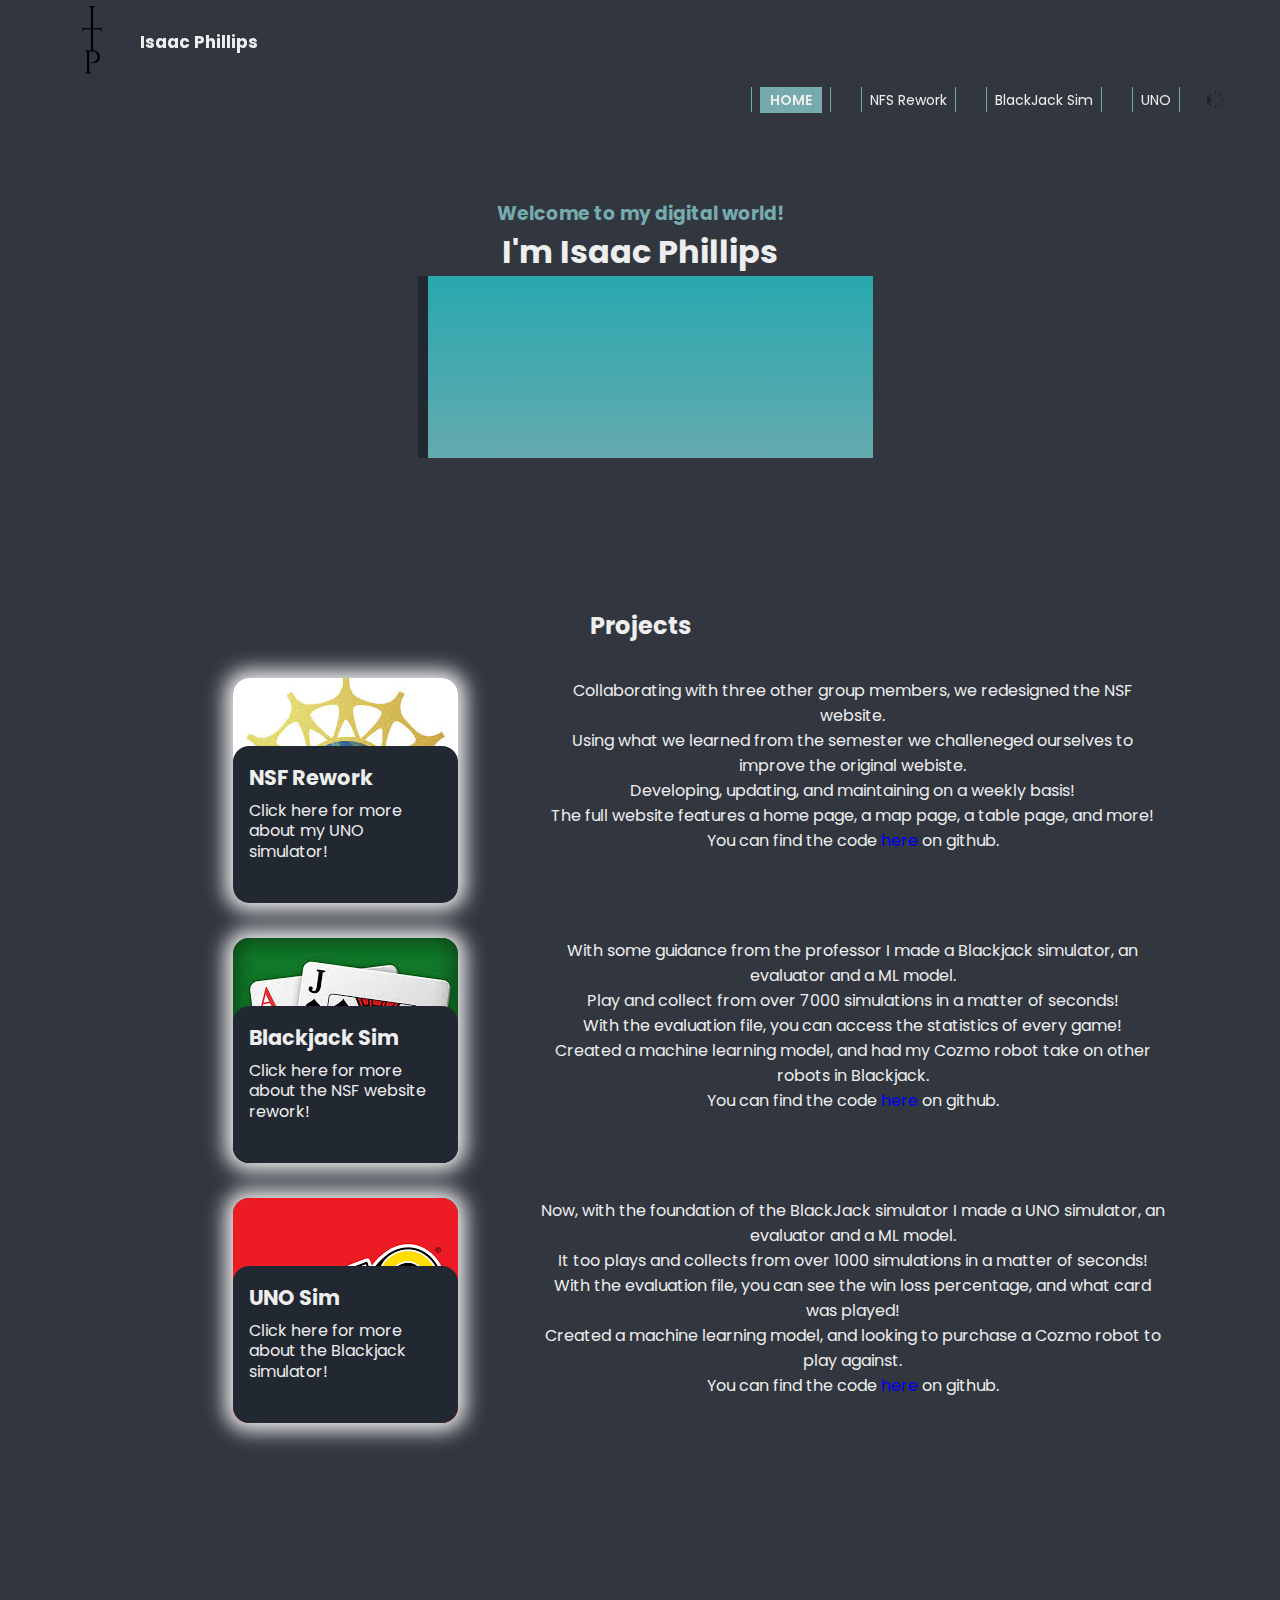
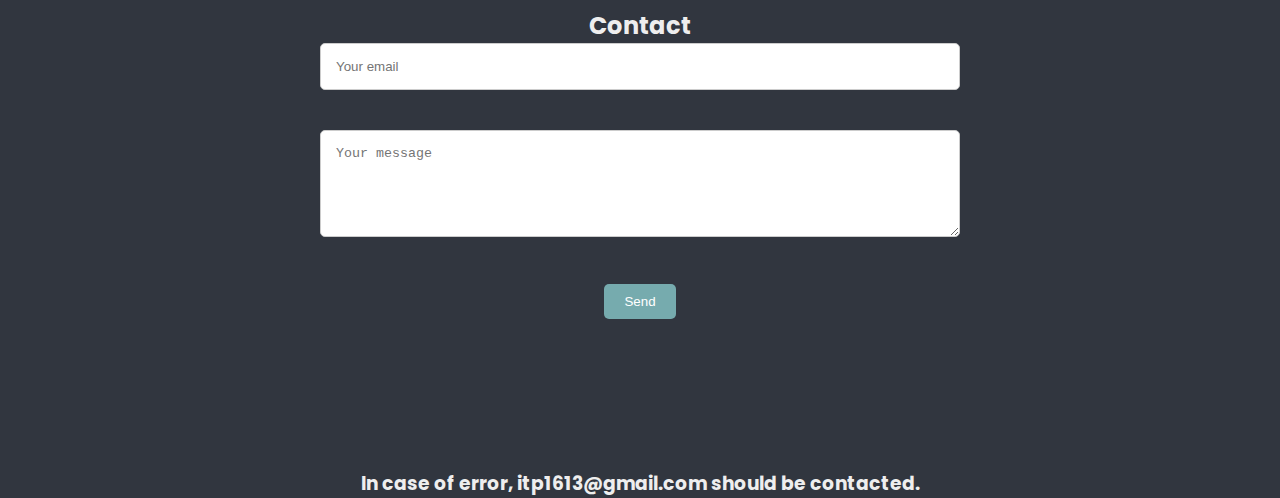
==== index.html @ abadc933 "Add files via upload" ====
<!DOCTYPE html>
<html lang="en">
<head>
    <meta charset="UTF-8">
    <meta name="viewport" content="width=device-width, initial-scale=1.0">
    <title>Digital Profile - Home</title>
    <link rel="stylesheet" href="styles.css">
     
    <link rel="stylesheet" href="https://cdnjs.cloudflare.com/ajax/libs/font-awesome/4.7.0/css/font-awesome.min.css">
    <link rel="shortcut icon " href="asset/L0.png" type ="image/x-icon"/>
    <link rel ="stylesheet" href="https://unpkg.com/boxicon@latest/css/boxicons.min.css"/>
    <link rel="stylesheet" href ="https://cdn.jsdelivr.net/npm/bootstrap-icon@1.10.4/font/bootstrap-icons.css"/>
</head>
<body>
    <div id ="main">
        <div class="header_navbar">
            <div class="hn_wrap" id="navbar">
                <a href="" class="hn_Logo">
                    <img src="ITP.png" alt="Logo" width="84" height="84"/>
                    <h1>Isaac Phillips</h1>
                </a>
                <div class="nav_menu">
                    <ul>
                        <li>
                            <a href="#" class="hnLink activeNH">HOME</a>
                        </li>
                        <li>
                            <a href="NSFPage.html" class="hnLink">NFS Rework</a>
                        </li>
                        <li>
                            <a href="BJSim.html" class="hnLink">BlackJack Sim</a>
                        </li>
                        <li>
                            <a href="UNOpg.html" class="hnLink">UNO</a>
                        </li>
                    </ul>
                    <label class="theme">
                        <input type="checkbox" checked="checked" class="input"/>
                        <svg
                            class="icon icon-sun"
                            fill="none"
                            height="24"
                            stroke="currentColor"
                            stroke-linecap="round"
                            stroke-linejoin="round"
                            stroke-width="2"
                            viewBox="0 0 24 24"
                            widtg="24"
                            >
                            <circle cs="12" cy="12" r="5"></circle>
                            <line x1="12" x2="12" y1="1" y2="3"></line>
                            <line x1="12" x2="12" y1="21" y2="23"></line>
                            <line x1="4.22" x2="5.64" y1="4.22" y2="5.64"></line>
                            <line x1="18.36" x2="19.78" y1="18.36" y2="19.78"></line>
                            <line x1="1" x2="3" y1="12" y2="12"></line>
                            <line x1="21" x2="23" y1="12" y2="12"></line>
                            <line x1="4.22" x2="5.64" y1="19.78" y2="18.36"></line>
                            <line x1="18.36" x2="19.78" y1="5.64" y2="4.22"></line>
                        </svg>
                        <svg class="icon icon-moon" viewbox="0 0 24 24">
                            <path d="m12.3 4.9c.4-.2.6-.7.5-1.1s-.6-.8-1.1-.8c-4.9.1-8.7 4.1-8.7 9 0 5 4 9 9 9 3.8 0 7.1-2.4 8.4-5.9.2-.4 0-.9-.4-1.2s-.9-.2-1.2.1c-1 .9-2.3 1.4-3.7 1.4-3.1 0-5.7-2.5-5.7-5.7 0-1.9 1.1-3.8 2.9-4.8zm2.8 12.5c.5 0 1 0 1.4-.1-1.2 1.1-2.8 1.7-3.9 0-7-3.1-7-7 0-2.5 1.4-4.8 3.5-6-.7 1.1-1 2.4-1 3.8-.1 4.2 3.4 7.6 7.6 7.6z"
                            ></path>
                        </svg>
                    </label>
                </div>
            </div>
        </div>
        <!-- First Section -->
        <div class="firstSection">
            <div class="fsWrap">
                <div class="fsText" id="particles-js">
                    <div class="fsTextWrap">
                        <h3>Welcome to my digital world!</h3>
                        <h1>I'm Isaac Phillips</h1>
                        <div class="fstyping">
                            <span class="fsTextType first-text">A Passionate</span>
                            <span class="fsTextType sec-text">Web Developer</span>
                        </div>
                        <div class="fsDescription">
                        <p>A recent graduate from the University of Iowa.</p>
                        <p>Bachlors in Informatics with a cognate in Art.</p>
                        <p>Passionate about building web applications and ML models.</p>
                        <p>Contact me on one of my social media platforms!</p>
                        </div>
                        <div class="fsSMCon">
                            <a href="https://github.com/IsaacTPhillips"><i class="fa fa-github"></i></a>
                            <a href="https://www.linkedin.com/in/isaac-phillips-0123b61ba/"><i class="fa fa-linkedin"></i></a>
                            <a href="https://www.facebook.com/isaac.phillips.75"><i class="fa fa-facebook"></i></a>
                            <a href="https://x.com/zeek1613"><i class="fa fa-twitter"></i></a>
                            <a href="https://www.instagram.com/isaac__phillips44/?next=%2F&hl=en"><i class="fa fa-instagram"></i></a>
                        </div>
                    </div>
                </div>
                <div class="fsIMGCon">
                    <div class="fsimgWrap">
                        <img src="asset/me.jpg" alt="ITP"/>
                    </div>
                </div>
            </div>
        </div>
        
        <div class="container"></div>
        <!-- Second section -->
            <div class="secondSection">
                <h2>Projects</h2>
                <div class="column">
                    <div class="card">
                        <div class="cardImg">
                            <img src="NSF.png" alt="img1">
                        </div>
                        <div class="cardTxt">
                            <p class="text-title">NSF Rework</p>
                            <p class="text-body">Click here for more about my UNO simulator!</p>
                        </div>
                    </div>
                    <div class="SsText">
                        <div class="cardDescription">
                            <div class="TxtBubl">
                                <p>Collaborating with three other group members, we redesigned the NSF website.
                                    <br>Using what we learned from the semester we challeneged ourselves to improve the original webiste.
                                    <br>Developing, updating, and maintaining on a weekly basis!
                                    <br>The full website features a home page, a map page, a table page, and more!
                                    <br>You can find the code <a href="https://github.com/IsaacTPhillips/NSF-Rework" class="hnLink">here</a> on github.
                                </p>
                            </div>
                        </div>
                    </div>
                </div>
                <div class="column">
                    <div class="card">
                        <div class="cardImg">
                            <img src="BlckJck.png" alt="img2">
                        </div>
                        <div class="cardTxt">
                            <p class="text-title">Blackjack Sim</p>
                            <p class="text-body">Click here for more about the NSF website rework!</p>
                        </div>
                    </div>
                    <div class="SsText">
                        <div class="cardDescription">
                            <div class="TxtBubl">
                                <p>With some guidance from the professor I made a Blackjack simulator, an evaluator and a ML model.
                                    <br>Play and collect from over 7000 simulations in a matter of seconds!
                                    <br>With the evaluation file, you can access the statistics of every game!
                                    <br>Created a machine learning model, and had my Cozmo robot take on other robots in Blackjack.
                                    <br>You can find the code <a href="https://github.com/IsaacTPhillips/Blackjack" class="hnLink">here</a> on github.
                                </p>
                            </div>
                        </div>
                    </div>
                </div>
                <div class="column">
                    <div class="card">
                        <div class="cardImg">
                            <img src="UNO.png" alt="img3">
                        </div>
                        <div class="cardTxt">
                            <p class="text-title">UNO Sim</p>
                            <p class="text-body">Click here for more about the Blackjack simulator!</p>
                        </div>
                    </div>
                    <div class="SsText">
                        <div class="cardDescription">
                            <div class="TxtBubl">
                                <p>Now, with the foundation of the BlackJack simulator I made a UNO simulator, an evaluator and a ML model.
                                    <br>It too plays and collects from over 1000 simulations in a matter of seconds!
                                    <br>With the evaluation file, you can see the win loss percentage, and what card was played!
                                    <br>Created a machine learning model, and looking to purchase a Cozmo robot to play against.
                                    <br>You can find the code <a href="https://github.com/IsaacTPhillips/UNO" class="hnLink">here</a> on github.
                                </p>
                            </div>
                        </div>
                    </div>
                </div>
            </div>

            <!-- Third section 
            <div class="thirdSection">
                <div class="tsText">
                <h2>Resume</h2>
                <p>You can download my resume <a href="path_to_rez.pdf" download="resume.pdf">here</a></p>
            </div>
           </div>-->

           <!-- FourthSection -->
            <!-- Contact. Email and message sent to my email usign PHP -->
           <div class="fourthSection">
                <h2>Contact</h2>
                <form class="contact-form" action="send_email.php" method="POST">
                    <input type="email" name="email" placeholder="Your email" required>
                    <textarea name="message" rows="5" placeholder="Your message" required></textarea>
                    <div class="pos">
                        <button type="submit">Send</button>
                    </div>
                </form>
                <h3>In case of error, itp1613@gmail.com should be contacted.</h3>
           </div>
        </div>
    </div>
    <script src="particle script/particles.js"></script>
    <script src="particle script/app.js"></script>
    <script src="script.js"></script>
</body>
</html>
---- styles.css ----
@import url("https://fonts.googleapis.com/css2?family=Poppins:wght@300;400;500;600;700;800;900&display=swap");
* {
    border: none;
    outline: none;
    margin: 0;
    padding: 0;
    box-sizing: border-box;
    text-decoration: none;
    scroll-behavior: smooth;
}
body{
    background-color: #31363f;
    font-family: "Poppins", sans-serif;
}
::-webkit-scrollbar{
    width: 6px;
} 
::-webkit-scrollbar-track {
    background-color: #eeeeee;
}
::-webkit-scrollbar-thumb {
    background-color: #eeeeee;
}

.header_navbar {
    width: 100%;
    padding: 0 50px;
    position: sticky;
    top: 0;
    z-index: 999;
}
.hn_warp{
    width: 100%;
    height: 08px;
    position: relative;
    display: grid;
    grid-template-columns: 1fr 1fr 1fr;
    transition: 0.3s ease-in-out;
}
.hn_wrap.navbarActive{
    top: 10px;
    border: 2px solid #eeeeee;
    box-shadow: 4px 4xp #eeeeee;
    padding: 0 15px;
    background-color: #eeeeee;
}
/* Logo */
.hn_Logo{
    height: 100%;
    width: fit-content;
    display: flex;
    align-items: center;
    gap: 6px;
    color: #eeeeee;
}
.hn_Logo > h1{
    font-size: 17px;
}
.hn-Logo > img {
    width: 5px;
    height: 5px;
}
/* Nav */
.nav_menu{
    grid-column:2/4;
    display: flex;
    align-items: center;
    justify-content: flex-end;
    gap: 20px;
}
.nav_menu > ul{
    display: flex;
    gap: 30px;
}
.nav_menu > ul > li {
    list-style: none;
    border-left: 1px solid #76abae;
    border-right: 1px solid #76abae;
    padding: 0 8px;
}
.nav_menu > ul > li > a {
    font-size: 14px;
    color: #eeeeee;
    transition: 0.3s liner;
    position: relative;
}
.nav_menu > ul > li > a.activeNH{
    background-color: #76abae;
    color: #eeeeee;
    padding: 3px 10px;
    font-weight: 600;
}
.nav_menu > ul > li > a:hover {
    border-bottom: 1px solid #eeeeee;
    padding: 3px 10px;
}
.theme{
    position: relative;
    display: flex;
    justify-content: center;
    align-items: center;
    width: 30px;
    height: 30px;
    transition: 0.3s ease-in-out;
}
.thene:hover{
    border: 2px solid #eeeeee;
    box-shadow: 4px 4px #eeeeee;
}
.input {
    cursor: pointer;
    position: absolute;
    width: 100%;
    height: 100%;
    z-index: 10;
    opacity: 0;
}
.icon{
    position: absolute;
    top: calc(50% -13px);
    left: calc(50% -13px);
    width: 17px;
    height: 17px;
}
.icon,icon-moon{
    fill: #252525;
}
.icon.icon-sun{
    stroke: #252525;
    display: none;
}
.input:checked ~ .icon.icon-sun{
    display: block;
}
.input:checked ~ .icon.icon-moon{
    display: none;
}
.theme:active{
    box-shadow: 0px 0px #eeeeee;
    transform: translate(3px, 3px);
}
.firstSection{
    width: 100%;
    height: 100%;
    display: flex;
    align-items: center;
    justify-content: center;
    overflow: hidden;
    padding-top: 50px;
}
#particles-js > canvas {
    position: absolute;
    bottom: 0;
    left: 0;
}
.fsText {
    display: flex;
    align-items: center;
    justify-content: center;
    text-align: center;
    position: relative;
}
.fsTextWrap > h3{
    text-align: center;
    z-index: 10;
    color: #76abae;
    padding-top: 35px;
}
.fsTextWrap > h1{
    text-align: center;
    z-index: 10;
    color: #eeeeee;
}
.fstyping > span {
    text-align: center;
    color: #eeeeee;
    font-size: 20px;
}
.fsTextType > p {
    text-align: center;
    position: relative;
    color:#eeeeee;
    font-size: 30px;
}
.fsDescription > p {
    text-align: center;
    color: #eeeeee;
    font-size: 15px;
}
.fsTextType.sec-text:before{
    content: "";
    position: absolute;
    top: 5;
    left: 0;
    height: 80%;
    width: 100%;
    background: linear-gradient(to top, #76abae, #28a8af);
    border-left: 10px solid #222831;
    animation: animate 12s steps(128) infinite;
}
@keyframes animate {
    40%,
    60% {
        left: calc(100% + 4px);
    }
    100%{
        left: 0%;
    }
}
.fsIMGCon {
    display: flex;
    align-items: center;
    justify-content: center;
    overflow: hidden;
    position: relative;
}
.fsimgWrap{
    width: 100%;
    height: 100%;
    position: relative;
    z-index: 11;
}
.fsimgWrap > img {
    position: absolute;
    top: -40px;
    width: 100%;
}
.fsSMCon{
    display: flex;
    gap: 15px;
    margin-top: 20px;
    display: flex;
    align-items: center;
    justify-content: center;
}
.fa-linkedin {
    background: #76abae;
    color: white;
  }
.fa-twitter {
    background: #76abae;
    color: white;
}
.fsSMCon > a{
    width: 40px;
    height: 40px;
    font-size: 25px;
    color: #eeeeee;
    display: flex;
    align-items: center;
    justify-content: center;
    transition: 0.3s ease-in-out;
}
.fsSMCon > a:hover{
    border: 2px solid #eeeeee;
    box-shadow: 4px 4px #eeeeee;
    background-color: #222831;
}
#dcvbtn {
    padding: 0 16px;
    height: 40px;
    outline: none;
    border: 2ps solid #222831;
    color: #eeeeee;
    background-color: #76abae;
    font-weight: 600;
    cursor: pointer;
    margin-top: 15px;
    transition: 0.3s ease-in-out;
}
#dcvbtn:hover {
    box-shadow: 4px 4px #eeeeee;
}


/* Card CSS*/ 
.column{
    display: grid;
    justify-content: space-evenly;
    grid-template-columns: auto auto auto;
    padding-bottom: 35px;
    padding-left: 200px;
}
.secondSection > h2{
    text-align: center;
    padding-bottom: 35px;
    padding-top: 150px;
    color: #eeeeee;
}
.card {
    height: 225px;
    width: 225px;
    position: relative;
    transition: all 0.4s cubic-bezier(0.645, 0.045, 0.355, 1);
    border-radius: 16px;
    box-shadow: 0 0 20px 8px #eeeeee;
    overflow: hidden;
  }
  
   /*Image*/
.cardImg {
    height: 100%;
    width: 100%;
    position: absolute;
    transition: all 1s cubic-bezier(0.645, 0.045, 0.355, 1);
    background: #76abae;
    background: linear-gradient(to top, #76abae, #28a8af);
}
  
  /*Description */
.cardTxt {
    display: flex;
    position: absolute;
    gap: .5em;
    flex-direction: column;
    background-color: #222831;
    color: #eeeeee;
    height: 70%;
    bottom: 0;
    border-radius: 16px;
    transition: all 1s cubic-bezier(0.645, 0.045, 0.355, 1);
    padding: 1rem;
    
}
.SsText {
    display: flex;
    align-items: center;
    justify-content: center;
    position: relative;
}
.cardDescription{
    height: 225px;
    width: 725px;
    position: relative;
    transition: all 0.4s cubic-bezier(0.645, 0.045, 0.355, 1);
    border-radius: 16px;
    overflow: hidden;
    padding-left: 50px;
    padding-right:50px;
    display: flex;
    text-align: center;
    margin-right: auto;
    color: #eeeeee;
}
.txtBubl > p{
    color:#eeeeee;
    font-size: .5rem;
}
  /*Text*/
.text-title {
    font-size: 1.3rem;
    font-weight: 700;
}
  
.text-body {
    font-size: 1rem;
    line-height: 130%;
}
  
  /* Hover states */
.card:hover .cardTxt {
    transform: translateY(100%);
}
.thirdSection{
    padding-top: 25px;
}
.tsText > h2{
    text-align: center;
    padding-top: 35px;
    padding-bottom: 25px;
}

.fourthSection{
    text-align: center;
    padding-top: 150px;
    margin: auto;
    color: #eeeeee;
}
.fourthSection >h3 {
    padding-top: 150px;
}
.contact-form input,
.contact-form textarea {
    width: 50%;
    padding: 15px;
    margin-bottom: 40px;
    border: 1px solid #ccc;
    border-radius: 5px;
    
}
.poss{
    align-items: center;
    text-align: center;
    justify-content: center;
    margin-bottom: 25%;
}
.contact-form button {
    padding: 10px 20px;
    border: none;
    background-color: #76abae;
    color: #fff;
    border-radius: 5px;
    cursor: pointer;
}

/* Images for each project page*/
.dataPics{
    align-items: center;
    justify-content: center;
    height: 100%;
    width: 90%;
    transition: all 1s cubic-bezier(0.645, 0.045, 0.355, 1);
    background: #76abae;
    background: linear-gradient(to top, #76abae, #28a8af);

}

/* NSF page CSS */
.NRFirstSection{
    text-align: center;
    color: #eeeeee;
}

/* Blackjack page CSS */
.BJFirstSection{
    text-align: center;
    color: #eeeeee;
}
/* UNO page CSS */
.UNOFSection{
    text-align: center;
    color: #eeeeee;
    padding-top: 35px;
}
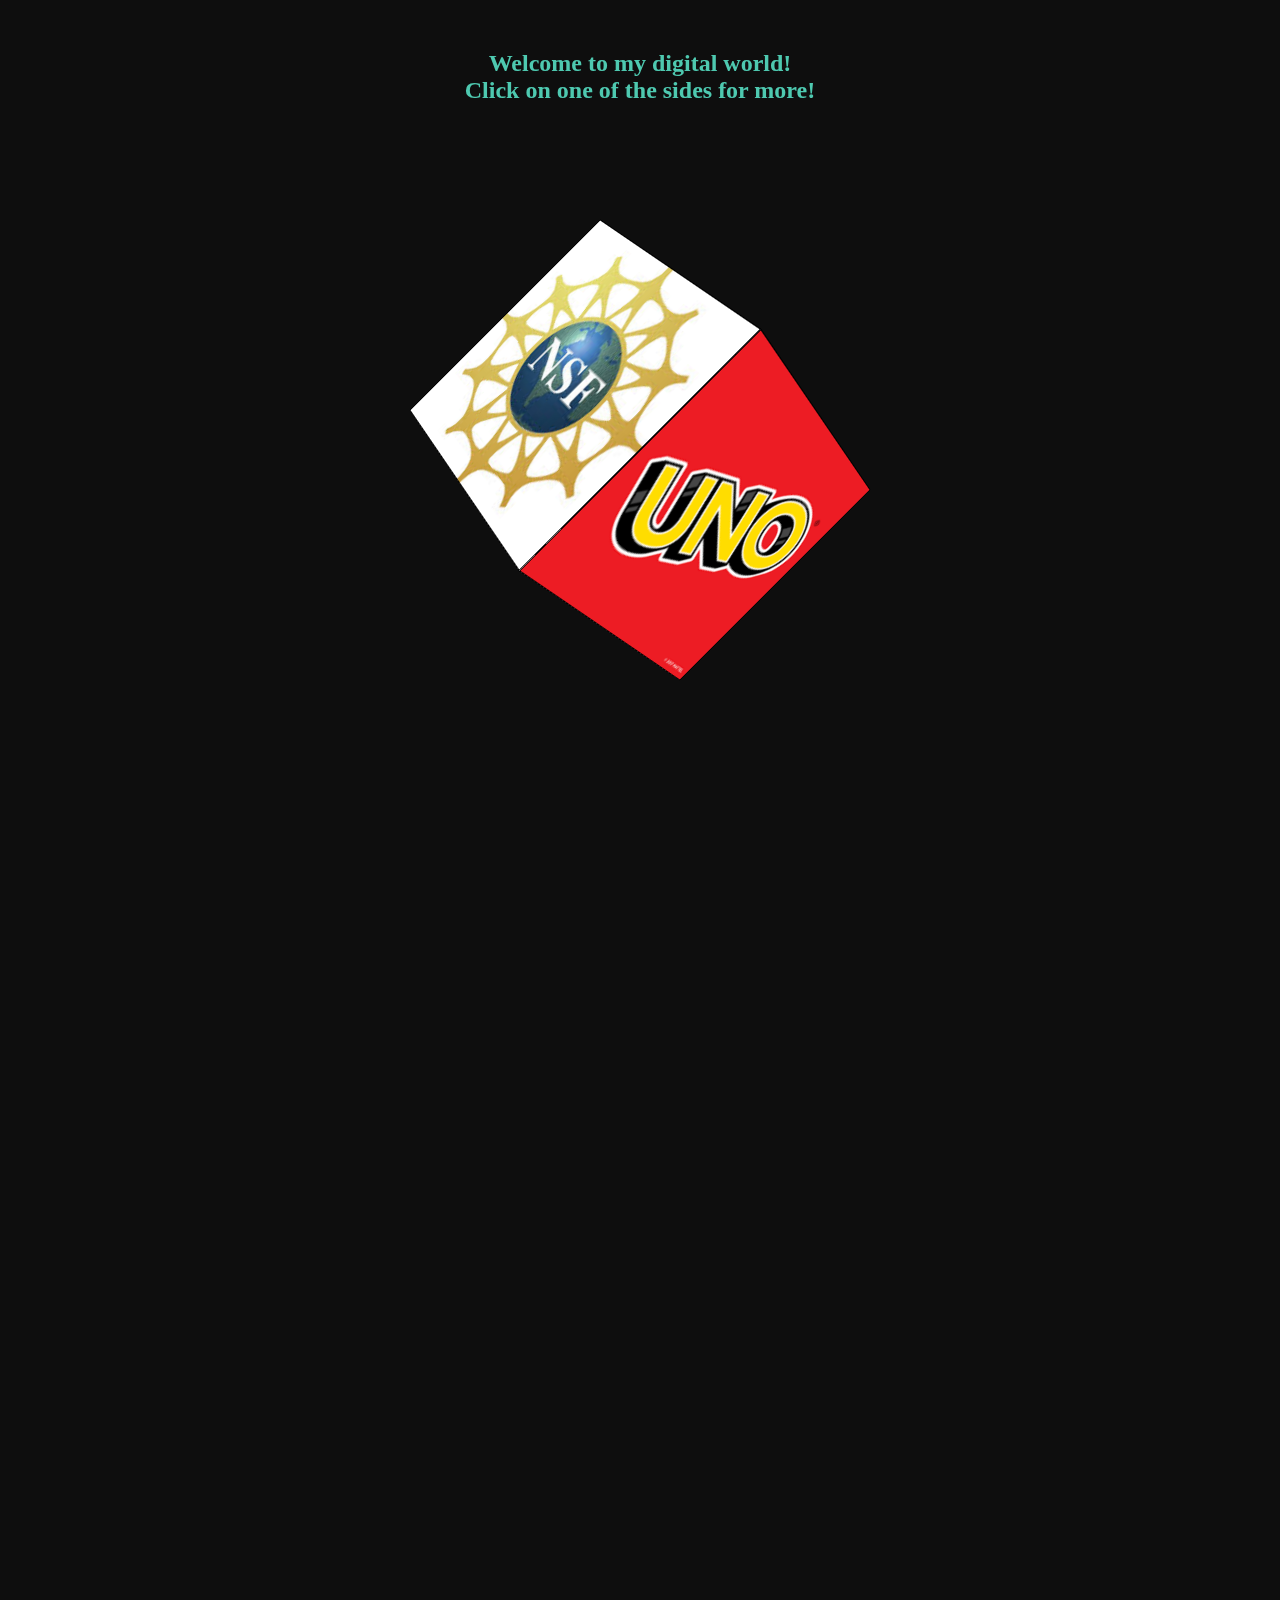
==== commit f78f72a1: "Add files via upload" ====
--- a/index.html
+++ b/index.html
@@ -5,202 +5,35 @@
     <meta name="viewport" content="width=device-width, initial-scale=1.0">
     <title>Digital Profile - Home</title>
     <link rel="stylesheet" href="styles.css">
-     
-    <link rel="stylesheet" href="https://cdnjs.cloudflare.com/ajax/libs/font-awesome/4.7.0/css/font-awesome.min.css">
-    <link rel="shortcut icon " href="asset/L0.png" type ="image/x-icon"/>
-    <link rel ="stylesheet" href="https://unpkg.com/boxicon@latest/css/boxicons.min.css"/>
-    <link rel="stylesheet" href ="https://cdn.jsdelivr.net/npm/bootstrap-icon@1.10.4/font/bootstrap-icons.css"/>
+     <div class="progress"></div>
 </head>
 <body>
-    <div id ="main">
-        <div class="header_navbar">
-            <div class="hn_wrap" id="navbar">
-                <a href="" class="hn_Logo">
-                    <img src="ITP.png" alt="Logo" width="84" height="84"/>
-                    <h1>Isaac Phillips</h1>
-                </a>
-                <div class="nav_menu">
-                    <ul>
-                        <li>
-                            <a href="#" class="hnLink activeNH">HOME</a>
-                        </li>
-                        <li>
-                            <a href="NSFPage.html" class="hnLink">NFS Rework</a>
-                        </li>
-                        <li>
-                            <a href="BJSim.html" class="hnLink">BlackJack Sim</a>
-                        </li>
-                        <li>
-                            <a href="UNOpg.html" class="hnLink">UNO</a>
-                        </li>
-                    </ul>
-                    <label class="theme">
-                        <input type="checkbox" checked="checked" class="input"/>
-                        <svg
-                            class="icon icon-sun"
-                            fill="none"
-                            height="24"
-                            stroke="currentColor"
-                            stroke-linecap="round"
-                            stroke-linejoin="round"
-                            stroke-width="2"
-                            viewBox="0 0 24 24"
-                            widtg="24"
-                            >
-                            <circle cs="12" cy="12" r="5"></circle>
-                            <line x1="12" x2="12" y1="1" y2="3"></line>
-                            <line x1="12" x2="12" y1="21" y2="23"></line>
-                            <line x1="4.22" x2="5.64" y1="4.22" y2="5.64"></line>
-                            <line x1="18.36" x2="19.78" y1="18.36" y2="19.78"></line>
-                            <line x1="1" x2="3" y1="12" y2="12"></line>
-                            <line x1="21" x2="23" y1="12" y2="12"></line>
-                            <line x1="4.22" x2="5.64" y1="19.78" y2="18.36"></line>
-                            <line x1="18.36" x2="19.78" y1="5.64" y2="4.22"></line>
-                        </svg>
-                        <svg class="icon icon-moon" viewbox="0 0 24 24">
-                            <path d="m12.3 4.9c.4-.2.6-.7.5-1.1s-.6-.8-1.1-.8c-4.9.1-8.7 4.1-8.7 9 0 5 4 9 9 9 3.8 0 7.1-2.4 8.4-5.9.2-.4 0-.9-.4-1.2s-.9-.2-1.2.1c-1 .9-2.3 1.4-3.7 1.4-3.1 0-5.7-2.5-5.7-5.7 0-1.9 1.1-3.8 2.9-4.8zm2.8 12.5c.5 0 1 0 1.4-.1-1.2 1.1-2.8 1.7-3.9 0-7-3.1-7-7 0-2.5 1.4-4.8 3.5-6-.7 1.1-1 2.4-1 3.8-.1 4.2 3.4 7.6 7.6 7.6z"
-                            ></path>
-                        </svg>
-                    </label>
-                </div>
-            </div>
-        </div>
-        <!-- First Section -->
-        <div class="firstSection">
-            <div class="fsWrap">
-                <div class="fsText" id="particles-js">
-                    <div class="fsTextWrap">
-                        <h3>Welcome to my digital world!</h3>
-                        <h1>I'm Isaac Phillips</h1>
-                        <div class="fstyping">
-                            <span class="fsTextType first-text">A Passionate</span>
-                            <span class="fsTextType sec-text">Web Developer</span>
-                        </div>
-                        <div class="fsDescription">
-                        <p>A recent graduate from the University of Iowa.</p>
-                        <p>Bachlors in Informatics with a cognate in Art.</p>
-                        <p>Passionate about building web applications and ML models.</p>
-                        <p>Contact me on one of my social media platforms!</p>
-                        </div>
-                        <div class="fsSMCon">
-                            <a href="https://github.com/IsaacTPhillips"><i class="fa fa-github"></i></a>
-                            <a href="https://www.linkedin.com/in/isaac-phillips-0123b61ba/"><i class="fa fa-linkedin"></i></a>
-                            <a href="https://www.facebook.com/isaac.phillips.75"><i class="fa fa-facebook"></i></a>
-                            <a href="https://x.com/zeek1613"><i class="fa fa-twitter"></i></a>
-                            <a href="https://www.instagram.com/isaac__phillips44/?next=%2F&hl=en"><i class="fa fa-instagram"></i></a>
-                        </div>
-                    </div>
-                </div>
-                <div class="fsIMGCon">
-                    <div class="fsimgWrap">
-                        <img src="asset/me.jpg" alt="ITP"/>
-                    </div>
-                </div>
-            </div>
-        </div>
-        
-        <div class="container"></div>
-        <!-- Second section -->
-            <div class="secondSection">
-                <h2>Projects</h2>
-                <div class="column">
-                    <div class="card">
-                        <div class="cardImg">
-                            <img src="NSF.png" alt="img1">
-                        </div>
-                        <div class="cardTxt">
-                            <p class="text-title">NSF Rework</p>
-                            <p class="text-body">Click here for more about my UNO simulator!</p>
-                        </div>
-                    </div>
-                    <div class="SsText">
-                        <div class="cardDescription">
-                            <div class="TxtBubl">
-                                <p>Collaborating with three other group members, we redesigned the NSF website.
-                                    <br>Using what we learned from the semester we challeneged ourselves to improve the original webiste.
-                                    <br>Developing, updating, and maintaining on a weekly basis!
-                                    <br>The full website features a home page, a map page, a table page, and more!
-                                    <br>You can find the code <a href="https://github.com/IsaacTPhillips/NSF-Rework" class="hnLink">here</a> on github.
-                                </p>
-                            </div>
-                        </div>
-                    </div>
-                </div>
-                <div class="column">
-                    <div class="card">
-                        <div class="cardImg">
-                            <img src="BlckJck.png" alt="img2">
-                        </div>
-                        <div class="cardTxt">
-                            <p class="text-title">Blackjack Sim</p>
-                            <p class="text-body">Click here for more about the NSF website rework!</p>
-                        </div>
-                    </div>
-                    <div class="SsText">
-                        <div class="cardDescription">
-                            <div class="TxtBubl">
-                                <p>With some guidance from the professor I made a Blackjack simulator, an evaluator and a ML model.
-                                    <br>Play and collect from over 7000 simulations in a matter of seconds!
-                                    <br>With the evaluation file, you can access the statistics of every game!
-                                    <br>Created a machine learning model, and had my Cozmo robot take on other robots in Blackjack.
-                                    <br>You can find the code <a href="https://github.com/IsaacTPhillips/Blackjack" class="hnLink">here</a> on github.
-                                </p>
-                            </div>
-                        </div>
-                    </div>
-                </div>
-                <div class="column">
-                    <div class="card">
-                        <div class="cardImg">
-                            <img src="UNO.png" alt="img3">
-                        </div>
-                        <div class="cardTxt">
-                            <p class="text-title">UNO Sim</p>
-                            <p class="text-body">Click here for more about the Blackjack simulator!</p>
-                        </div>
-                    </div>
-                    <div class="SsText">
-                        <div class="cardDescription">
-                            <div class="TxtBubl">
-                                <p>Now, with the foundation of the BlackJack simulator I made a UNO simulator, an evaluator and a ML model.
-                                    <br>It too plays and collects from over 1000 simulations in a matter of seconds!
-                                    <br>With the evaluation file, you can see the win loss percentage, and what card was played!
-                                    <br>Created a machine learning model, and looking to purchase a Cozmo robot to play against.
-                                    <br>You can find the code <a href="https://github.com/IsaacTPhillips/UNO" class="hnLink">here</a> on github.
-                                </p>
-                            </div>
-                        </div>
-                    </div>
-                </div>
-            </div>
-
-            <!-- Third section 
-            <div class="thirdSection">
-                <div class="tsText">
-                <h2>Resume</h2>
-                <p>You can download my resume <a href="path_to_rez.pdf" download="resume.pdf">here</a></p>
-            </div>
-           </div>-->
-
-           <!-- FourthSection -->
-            <!-- Contact. Email and message sent to my email usign PHP -->
-           <div class="fourthSection">
-                <h2>Contact</h2>
-                <form class="contact-form" action="send_email.php" method="POST">
-                    <input type="email" name="email" placeholder="Your email" required>
-                    <textarea name="message" rows="5" placeholder="Your message" required></textarea>
-                    <div class="pos">
-                        <button type="submit">Send</button>
-                    </div>
-                </form>
-                <h3>In case of error, itp1613@gmail.com should be contacted.</h3>
-           </div>
+    <div class="firstSection">
+        <h2>Welcome to my digital world!</h2>
+        <h2>Click on one of the sides for more!</h2>
+    </div>
+    <div class="cube-wrap">
+        <div class="cube">
+            <a href="aboutme.html" class="side top">
+                <img src="ITP.png" atl="itp">
+            </a>
+            <a href="aboutme.html" class="side bottom">
+                <img src="yinyang.png" atl="itp">
+            </a>
+            <a href="NSFPage.html" class="side front">
+                <img src="NSF.png" atl="itp">
+            </a>
+            <a href="blckjck.html" class="side back">
+                <img src="BlckJck.png" atl="itp">
+            </a>
+            <a href="uno.html" class="side left">
+                <img src="UNO.png" atl="itp">
+            </a>
+            <a href="aboutme.html" class="side right">
+                <img src="yinyang.png" atl="itp">
+            </a>
         </div>
     </div>
-    <script src="particle script/particles.js"></script>
-    <script src="particle script/app.js"></script>
     <script src="script.js"></script>
 </body>
-</html>
-                            
-
+</html>--- a/styles.css
+++ b/styles.css
@@ -8,427 +8,253 @@
     text-decoration: none;
     scroll-behavior: smooth;
 }
-body{
-    background-color: #31363f;
-    font-family: "Poppins", sans-serif;
-}
-::-webkit-scrollbar{
-    width: 6px;
-} 
-::-webkit-scrollbar-track {
-    background-color: #eeeeee;
-}
-::-webkit-scrollbar-thumb {
-    background-color: #eeeeee;
-}
-
-.header_navbar {
-    width: 100%;
-    padding: 0 50px;
+body {
+  padding: 0;
+  margin: 0;
+  min-height: 500vh;
+  background-color: #0e0e0e;
+  animation: body 1s linear;
+}
+.firstSection{
     position: sticky;
     top: 0;
-    z-index: 999;
-}
-.hn_warp{
-    width: 100%;
-    height: 08px;
-    position: relative;
-    display: grid;
-    grid-template-columns: 1fr 1fr 1fr;
-    transition: 0.3s ease-in-out;
-}
-.hn_wrap.navbarActive{
-    top: 10px;
-    border: 2px solid #eeeeee;
-    box-shadow: 4px 4xp #eeeeee;
-    padding: 0 15px;
-    background-color: #eeeeee;
-}
+    text-align: center;
+    padding-top: 50px;
+    z-index: 10;
+    color: #4EC9B0;
+}
+
 /* Logo */
 .hn_Logo{
-    height: 100%;
-    width: fit-content;
-    display: flex;
-    align-items: center;
-    gap: 6px;
-    color: #eeeeee;
+  height: 100%;
+  width: fit-content;
+  display: flex;
+  align-items: center;
+  gap: 6px;
+  color: #4EC9B0;
 }
 .hn_Logo > h1{
-    font-size: 17px;
+  font-size: 17px;
 }
 .hn-Logo > img {
-    width: 5px;
-    height: 5px;
+  width: 5px;
+  height: 5px;
 }
 /* Nav */
 .nav_menu{
-    grid-column:2/4;
-    display: flex;
-    align-items: center;
-    justify-content: flex-end;
-    gap: 20px;
+  grid-column:2/4;
+  display: flex;
+  align-items: center;
+  justify-content: flex-end;
+  gap: 20px;
 }
 .nav_menu > ul{
-    display: flex;
-    gap: 30px;
+  display: flex;
+  gap: 30px;
 }
 .nav_menu > ul > li {
-    list-style: none;
-    border-left: 1px solid #76abae;
-    border-right: 1px solid #76abae;
-    padding: 0 8px;
+  list-style: none;
+  border-left: 1px solid #4EC9B0;
+  border-right: 1px solid #4EC9B0;
+  padding: 0 8px;
 }
 .nav_menu > ul > li > a {
-    font-size: 14px;
-    color: #eeeeee;
-    transition: 0.3s liner;
-    position: relative;
+  font-size: 20px;
+  color: #4EC9B0;
+  transition: 0.3s liner;
+  position: relative;
 }
 .nav_menu > ul > li > a.activeNH{
-    background-color: #76abae;
-    color: #eeeeee;
-    padding: 3px 10px;
-    font-weight: 600;
+  background-color: #1d4940;
+  color: #4EC9B0;
+  padding: 3px 10px;
+  font-weight: 600;
 }
 .nav_menu > ul > li > a:hover {
-    border-bottom: 1px solid #eeeeee;
-    padding: 3px 10px;
-}
-.theme{
-    position: relative;
+  border-bottom: 1px solid #4EC9B0;
+  padding: 3px 10px;
+}
+/* @keyframes body {
+  to {
+    background-color: #4EC9B0;
+  }
+}
+  */
+.progress {
+  height: 3px;
+  width: 0%;
+  background-color: #fff;
+  position: fixed;
+  top: 0;
+  left: 0;
+  animation: progress 1s linear;
+}
+@keyframes progress {
+  to {
+    background-color: #4EC9B0;
+    width: 100%;
+  }
+}
+
+.cube-wrap {
+  --size: 30vmin;
+  position: fixed;
+  top: 50%;
+  left: 50%;
+  width: 0;
+  height: 0;
+  perspective: 100vmin;
+}
+.cube {
+  transform-style: preserve-3d;
+  transform: rotateX(0deg) rotateZ(45deg) rotateY(-45deg);
+  animation: cube 1s linear;
+}
+@keyframes cube {
+  to {
+    transform: rotateX(360deg) rotateZ(45deg) rotateY(-45deg);
+  }
+}
+
+.side {
+    position: absolute;
+    width: var(--size);
+    height: var(--size);
+    top: calc(var(--size) * -0.5);
+    left: calc(var(--size) * -0.5);
     display: flex;
     justify-content: center;
     align-items: center;
-    width: 30px;
-    height: 30px;
-    transition: 0.3s ease-in-out;
-}
-.thene:hover{
-    border: 2px solid #eeeeee;
-    box-shadow: 4px 4px #eeeeee;
-}
-.input {
-    cursor: pointer;
-    position: absolute;
-    width: 100%;
-    height: 100%;
-    z-index: 10;
-    opacity: 0;
-}
-.icon{
-    position: absolute;
-    top: calc(50% -13px);
-    left: calc(50% -13px);
-    width: 17px;
-    height: 17px;
-}
-.icon,icon-moon{
-    fill: #252525;
-}
-.icon.icon-sun{
-    stroke: #252525;
-    display: none;
-}
-.input:checked ~ .icon.icon-sun{
-    display: block;
-}
-.input:checked ~ .icon.icon-moon{
-    display: none;
-}
-.theme:active{
-    box-shadow: 0px 0px #eeeeee;
-    transform: translate(3px, 3px);
-}
-.firstSection{
-    width: 100%;
-    height: 100%;
-    display: flex;
-    align-items: center;
-    justify-content: center;
+    border: 1px solid #000000;
+    backface-visibility: visible;
     overflow: hidden;
-    padding-top: 50px;
-}
-#particles-js > canvas {
-    position: absolute;
-    bottom: 0;
-    left: 0;
-}
-.fsText {
-    display: flex;
-    align-items: center;
-    justify-content: center;
-    text-align: center;
-    position: relative;
-}
-.fsTextWrap > h3{
-    text-align: center;
-    z-index: 10;
-    color: #76abae;
-    padding-top: 35px;
-}
-.fsTextWrap > h1{
-    text-align: center;
-    z-index: 10;
-    color: #eeeeee;
-}
-.fstyping > span {
-    text-align: center;
-    color: #eeeeee;
-    font-size: 20px;
-}
-.fsTextType > p {
-    text-align: center;
-    position: relative;
-    color:#eeeeee;
-    font-size: 30px;
-}
-.fsDescription > p {
-    text-align: center;
-    color: #eeeeee;
-    font-size: 15px;
-}
-.fsTextType.sec-text:before{
-    content: "";
-    position: absolute;
-    top: 5;
-    left: 0;
-    height: 80%;
-    width: 100%;
-    background: linear-gradient(to top, #76abae, #28a8af);
-    border-left: 10px solid #222831;
-    animation: animate 12s steps(128) infinite;
-}
-@keyframes animate {
-    40%,
-    60% {
-        left: calc(100% + 4px);
-    }
-    100%{
-        left: 0%;
-    }
-}
-.fsIMGCon {
-    display: flex;
-    align-items: center;
-    justify-content: center;
-    overflow: hidden;
-    position: relative;
-}
-.fsimgWrap{
-    width: 100%;
-    height: 100%;
-    position: relative;
-    z-index: 11;
-}
-.fsimgWrap > img {
-    position: absolute;
-    top: -40px;
-    width: 100%;
+}
+.side img{
+  width: 100%;
+  height: 100%;
+  object-fit: cover;
+}
+.top {
+    background-color: #fff;
+    transform: rotateX(90deg) translateZ(calc(var(--size) * .5));
+}
+.bottom{
+    background-color: #999;
+    transform: rotateX(90deg) translateZ(calc(var(--size) * -.5));
+}
+.left {
+    background-color: #ccc;
+    transform: rotateY(90deg) translateZ(calc(var(--size) * .5));
+}
+.right {
+    background-color: #ddd;
+    transform: rotateY(90deg) translateZ(calc(var(--size) * -.5));
+}
+.front {
+    background-color: #aaa;
+    transform: translateZ(calc(var(--size) * .5));
+}
+.back {
+    background-color: #bbb;
+    transform: translateZ(calc(var(--size) * -.5)) scaleX(-1);
+}
+
+:root * {
+    /* Pause the animation */
+    animation-play-state: paused;
+    /* Bind the animation to scroll */
+    animation-delay: calc(var(--scroll) * -1s);
+    /* These last 2 properites clean up overshoot weirdness */
+    animation-iteration-count: 1;
+    animation-fill-mode: both;
 }
 .fsSMCon{
-    display: flex;
-    gap: 15px;
-    margin-top: 20px;
-    display: flex;
-    align-items: center;
-    justify-content: center;
+  position: sticky;
+  display: flex;
+  gap: 15px;
+  margin-top: 20px;
+  display: flex;
+  align-items: center;
+  justify-content: center;
 }
 .fa-linkedin {
-    background: #76abae;
-    color: white;
-  }
+  background: #76abae;
+  color: white;
+}
 .fa-twitter {
-    background: #76abae;
-    color: white;
+  background: #76abae;
+  color: white;
 }
 .fsSMCon > a{
-    width: 40px;
-    height: 40px;
-    font-size: 25px;
-    color: #eeeeee;
-    display: flex;
-    align-items: center;
-    justify-content: center;
-    transition: 0.3s ease-in-out;
+  width: 40px;
+  height: 40px;
+  font-size: 25px;
+  color: #eeeeee;
+  position: sticky;
+  display: flex;
+  align-items: center;
+  justify-content: center;
+  transition: 0.3s ease-in-out;
 }
 .fsSMCon > a:hover{
-    border: 2px solid #eeeeee;
-    box-shadow: 4px 4px #eeeeee;
-    background-color: #222831;
-}
-#dcvbtn {
-    padding: 0 16px;
-    height: 40px;
-    outline: none;
-    border: 2ps solid #222831;
-    color: #eeeeee;
-    background-color: #76abae;
-    font-weight: 600;
-    cursor: pointer;
-    margin-top: 15px;
-    transition: 0.3s ease-in-out;
-}
-#dcvbtn:hover {
-    box-shadow: 4px 4px #eeeeee;
-}
-
-
-/* Card CSS*/ 
-.column{
-    display: grid;
-    justify-content: space-evenly;
-    grid-template-columns: auto auto auto;
-    padding-bottom: 35px;
-    padding-left: 200px;
-}
-.secondSection > h2{
-    text-align: center;
-    padding-bottom: 35px;
-    padding-top: 150px;
-    color: #eeeeee;
-}
-.card {
-    height: 225px;
-    width: 225px;
-    position: relative;
-    transition: all 0.4s cubic-bezier(0.645, 0.045, 0.355, 1);
-    border-radius: 16px;
-    box-shadow: 0 0 20px 8px #eeeeee;
-    overflow: hidden;
-  }
-  
-   /*Image*/
-.cardImg {
-    height: 100%;
-    width: 100%;
-    position: absolute;
-    transition: all 1s cubic-bezier(0.645, 0.045, 0.355, 1);
-    background: #76abae;
-    background: linear-gradient(to top, #76abae, #28a8af);
-}
-  
-  /*Description */
-.cardTxt {
-    display: flex;
-    position: absolute;
-    gap: .5em;
-    flex-direction: column;
-    background-color: #222831;
-    color: #eeeeee;
-    height: 70%;
-    bottom: 0;
-    border-radius: 16px;
-    transition: all 1s cubic-bezier(0.645, 0.045, 0.355, 1);
-    padding: 1rem;
-    
-}
-.SsText {
-    display: flex;
-    align-items: center;
-    justify-content: center;
-    position: relative;
-}
-.cardDescription{
-    height: 225px;
-    width: 725px;
-    position: relative;
-    transition: all 0.4s cubic-bezier(0.645, 0.045, 0.355, 1);
-    border-radius: 16px;
-    overflow: hidden;
-    padding-left: 50px;
-    padding-right:50px;
-    display: flex;
-    text-align: center;
-    margin-right: auto;
-    color: #eeeeee;
-}
-.txtBubl > p{
-    color:#eeeeee;
-    font-size: .5rem;
-}
-  /*Text*/
-.text-title {
-    font-size: 1.3rem;
-    font-weight: 700;
-}
-  
-.text-body {
-    font-size: 1rem;
-    line-height: 130%;
-}
-  
-  /* Hover states */
-.card:hover .cardTxt {
-    transform: translateY(100%);
-}
-.thirdSection{
-    padding-top: 25px;
-}
-.tsText > h2{
-    text-align: center;
-    padding-top: 35px;
-    padding-bottom: 25px;
-}
-
-.fourthSection{
-    text-align: center;
-    padding-top: 150px;
-    margin: auto;
-    color: #eeeeee;
-}
-.fourthSection >h3 {
-    padding-top: 150px;
-}
-.contact-form input,
-.contact-form textarea {
-    width: 50%;
-    padding: 15px;
-    margin-bottom: 40px;
-    border: 1px solid #ccc;
-    border-radius: 5px;
-    
-}
-.poss{
-    align-items: center;
-    text-align: center;
-    justify-content: center;
-    margin-bottom: 25%;
-}
-.contact-form button {
-    padding: 10px 20px;
-    border: none;
-    background-color: #76abae;
-    color: #fff;
-    border-radius: 5px;
-    cursor: pointer;
-}
-
-/* Images for each project page*/
-.dataPics{
-    align-items: center;
-    justify-content: center;
-    height: 100%;
-    width: 90%;
-    transition: all 1s cubic-bezier(0.645, 0.045, 0.355, 1);
-    background: #76abae;
-    background: linear-gradient(to top, #76abae, #28a8af);
-
-}
-
-/* NSF page CSS */
-.NRFirstSection{
-    text-align: center;
-    color: #eeeeee;
-}
-
-/* Blackjack page CSS */
-.BJFirstSection{
-    text-align: center;
-    color: #eeeeee;
+  border: 2px solid #eeeeee;
+  box-shadow: 4px 4px #eeeeee;
+  background-color: #222831;
 }
 /* UNO page CSS */
 .UNOFSection{
-    text-align: center;
-    color: #eeeeee;
-    padding-top: 35px;
-}
+  text-align: center;
+  color: #4EC9B0;
+  padding: 35px;
+}
+.topTitle{
+  font-size: 1.5rem;
+  padding: 150px;
+}
+.dataPics img{
+  width: 50%;
+  height: 75%;
+  padding-top: 150px;
+  margin-left: 25px;
+  margin-right: 25px;
+}
+.SsText {
+  padding-top: 125px;
+  display: flex;
+  justify-content: center;
+  position: relative;
+}
+.bigDescription{
+  padding: 5px;
+  height: 325px;
+  width: 850px;
+  color: #eeeeee;
+  border-radius: 16px;
+  box-shadow: 0 0 20px 8px #000000;
+  line-height: 1.5;
+  overflow: hidden;
+}
+.medDescription{
+  padding: 5px;
+  height: 225px;
+  width: 775px;
+  color: #eeeeee;
+  border-radius: 16px;
+  box-shadow: 0 0 20px 8px #000000;
+  line-height: 1.5;
+  overflow: hidden;
+}
+.smallDescription{
+  padding: 5px;
+  height: 100px;
+  width: 775px;
+  color: #000000;
+  border-radius: 16px;
+  box-shadow: 0 0 20px 8px #000000;
+  line-height: 1.5;
+  overflow: hidden;
+}
+.UTxt >p{
+  color: #44aa96;
+  font-size: 1.1rem;
+}
